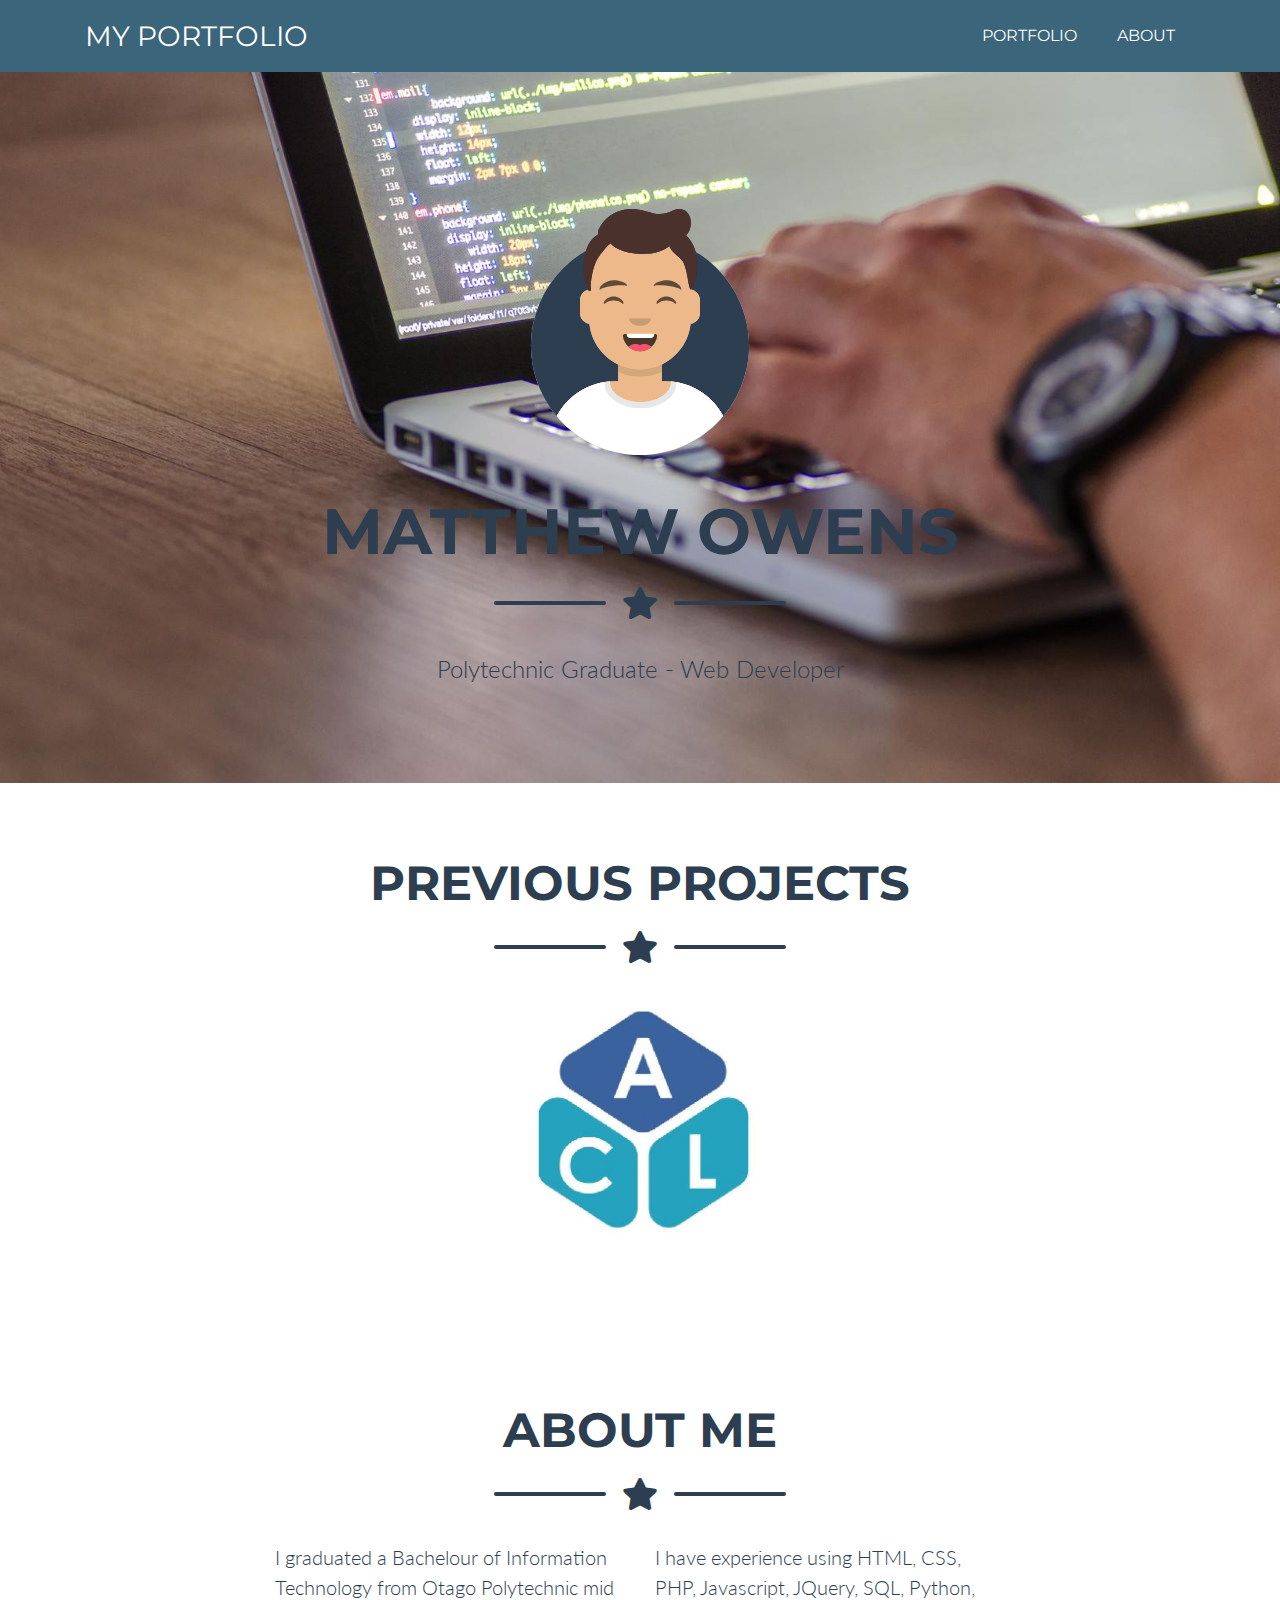
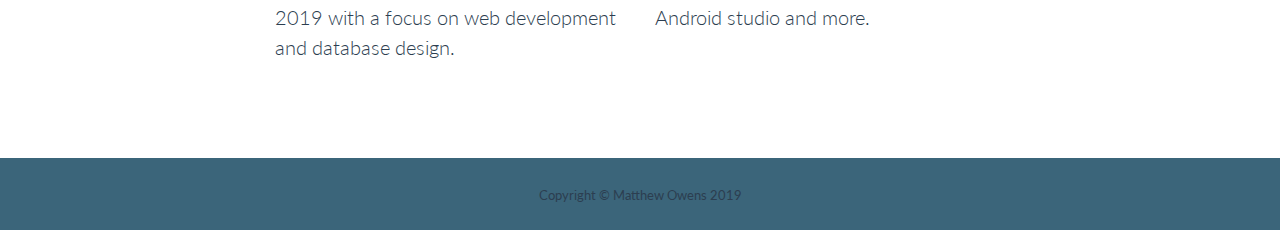
==== index.html @ a4ea327f "Working on background image css" ====
<!DOCTYPE html>
<html lang="en">

<head>

  <meta charset="utf-8">
  <meta name="viewport" content="width=device-width, initial-scale=1, shrink-to-fit=no">
  <meta name="description" content="">
  <meta name="author" content="">

  <!-- Custom favicon -->
  <link rel="icon" href="/img/favicon.png">

  <title>My Portfolio - Matthew Owens</title>

  <!-- Custom fonts for this theme -->
  <link href="vendor/fontawesome-free/css/all.min.css" rel="stylesheet" type="text/css">
  <link href="https://fonts.googleapis.com/css?family=Montserrat:400,700" rel="stylesheet" type="text/css">
  <link href="https://fonts.googleapis.com/css?family=Lato:400,700,400italic,700italic" rel="stylesheet" type="text/css">

  <!-- Theme CSS -->
  <link href="css/freelancer.css" rel="stylesheet">

</head>

<body id="page-top">

  <!-- Navigation -->
  <nav class="navbar navbar-expand-lg bg-secondary text-uppercase fixed-top" id="mainNav">
    <div class="container">
      <a class="navbar-brand js-scroll-trigger" href="index.html">My Portfolio</a>
      <button class="navbar-toggler navbar-toggler-right text-uppercase font-weight-bold bg-primary text-white rounded" type="button" data-toggle="collapse" data-target="#navbarResponsive" aria-controls="navbarResponsive" aria-expanded="false" aria-label="Toggle navigation">
        Menu
        <i class="fas fa-bars"></i>
      </button>
      <div class="collapse navbar-collapse" id="navbarResponsive">
        <ul class="navbar-nav ml-auto">
          <li class="nav-item mx-0 mx-lg-1">
            <a class="nav-link py-3 px-0 px-lg-3 rounded js-scroll-trigger" href="#portfolio">Portfolio</a>
          </li>
          <li class="nav-item mx-0 mx-lg-1">
            <a class="nav-link py-3 px-0 px-lg-3 rounded js-scroll-trigger" href="#about">About</a>
          </li>
        </ul>
      </div>
    </div>
  </nav>

  <!-- Masthead -->
  <header class="masthead text-white text-center bg-primary">
    <div class="container d-flex align-items-center flex-column">
      <div class=" blurImage"></div><!--The background image-->

      <!-- Masthead Avatar Image -->
      <img class="masthead-avatar mb-5" src="img/avataaars.svg" alt="">

      <!-- Masthead Heading -->
      <h1 class="masthead-heading text-uppercase mb-0">Matthew Owens</h1>

      <!-- Icon Divider -->
      <div class="divider-custom divider-light">
        <div class="divider-custom-line"></div>
        <div class="divider-custom-icon">
          <i class="fas fa-star"></i>
        </div>
        <div class="divider-custom-line"></div>
      </div>

      <!-- Masthead Subheading -->
      <p class="masthead-subheading font-weight-light mb-0">Polytechnic Graduate - Web Developer</p>

    </div>
  </header>

  <!-- Portfolio Section -->
  <section class="page-section portfolio" id="portfolio">
    <div class="container">

      <!-- Portfolio Section Heading -->
      <h2 class="page-section-heading text-center text-uppercase text-secondary mb-0">Previous Projects</h2>

      <!-- Icon Divider -->
      <div class="divider-custom">
        <div class="divider-custom-line"></div>
        <div class="divider-custom-icon">
          <i class="fas fa-star"></i>
        </div>
        <div class="divider-custom-line"></div>
      </div>

      <!-- Portfolio Grid Items -->
      <div class="row">

        <!-- Portfolio Item 1 -->
        <div class="col-md-3 col-lg-12">
          <div class="portfolio-item mx-auto" >
            <a href='acl.html'>
            <div class="portfolio-item-caption d-flex align-items-center justify-content-center h-100 w-100">
              <div class="portfolio-item-caption-content text-center text-white">
                <i class="fas fa-plus fa-3x"></i>
              </div>
            </div>
            <img class="img-fluid" src="img/portfolio/acl.png" alt="">
            </a>
          </div>
        </div>


      

      </div>
      <!-- /.row -->

    </div>
  </section>

  <!-- About Section -->
  <section class="page-section text-white mb-0" id="about">
    <div class="container">

      <div id="bg-primary"></div>
      <!-- About Section Heading -->
      <h2 class="page-section-heading text-center text-uppercase text-white">About Me</h2>

      <!-- Icon Divider -->
      <div class="divider-custom divider-light">
        <div class="divider-custom-line"></div>
        <div class="divider-custom-icon">
          <i class="fas fa-star"></i>
        </div>
        <div class="divider-custom-line"></div>
      </div>

      <!-- About Section Content -->
      <div class="row">
        <div class="col-lg-4 ml-auto">
          <p class="lead">I graduated a Bachelour of Information Technology from Otago Polytechnic mid 2019 with a focus on web development and database design.</p>
        </div>
        <div class="col-lg-4 mr-auto">
          <p class="lead">I have experience using HTML, CSS, PHP, Javascript, JQuery, SQL, Python, Android studio and more. </p>
        </div>
      </div>

    </div>
  </section>



  <!-- Copyright Section -->
  <section class="copyright py-4 text-center text-white">
    <div class="container">
      <small>Copyright &copy; Matthew Owens 2019</small>
    </div>
  </section>

</body>
</html>
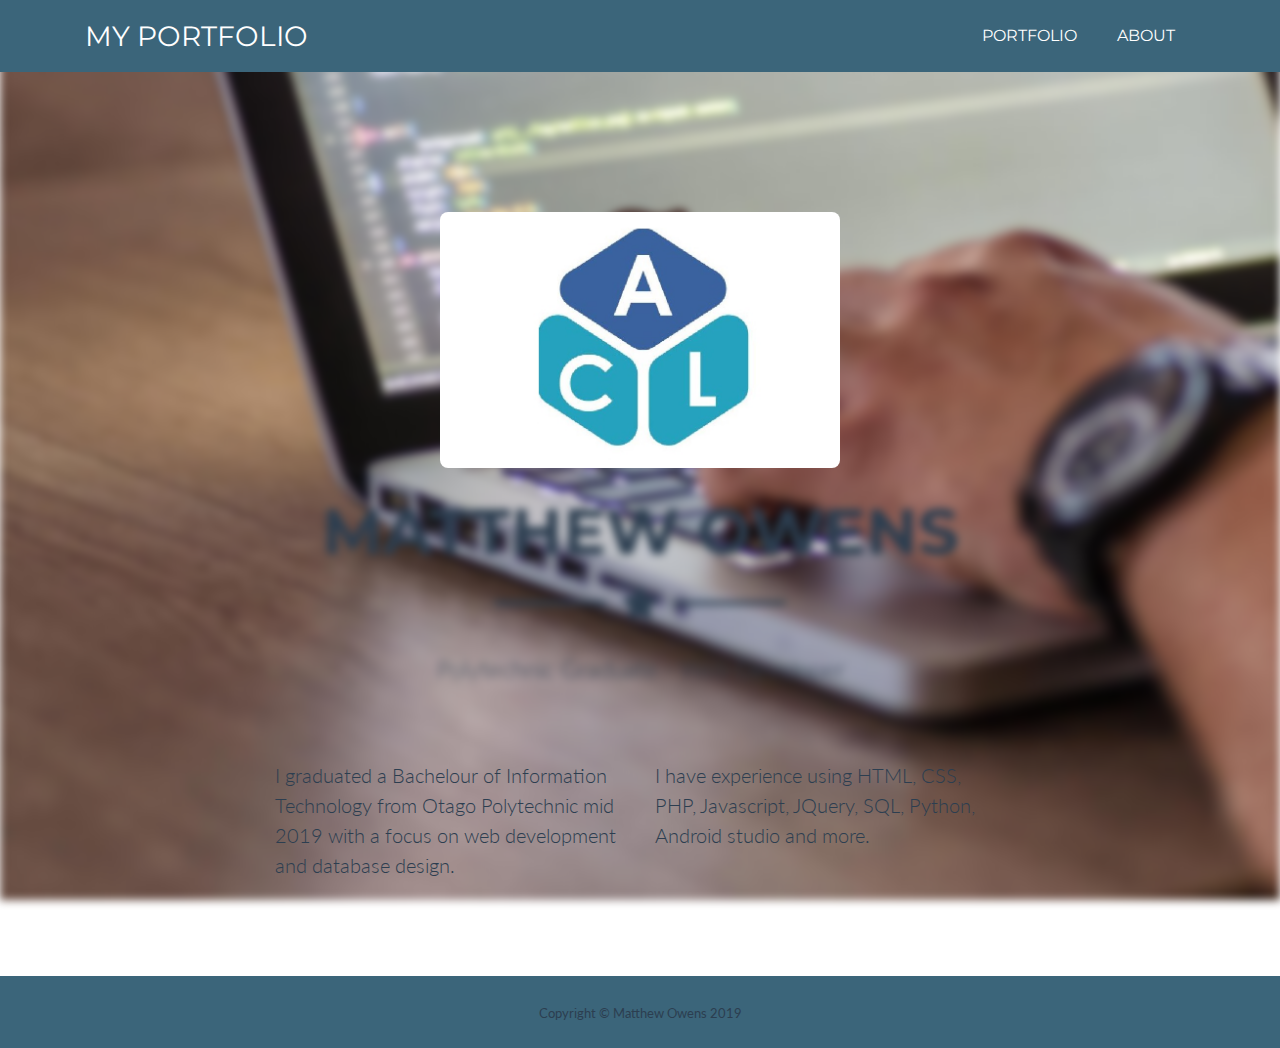
==== commit 2c0bfe37: "Working on background image css" ====
--- a/index.html
+++ b/index.html
@@ -47,7 +47,7 @@
   </nav>
 
   <!-- Masthead -->
-  <header class="masthead text-white text-center bg-primary">
+  <header class="masthead text-white text-center bg-primary blurImage">
     <div class="container d-flex align-items-center flex-column">
       <div class=" blurImage"></div><!--The background image-->
 
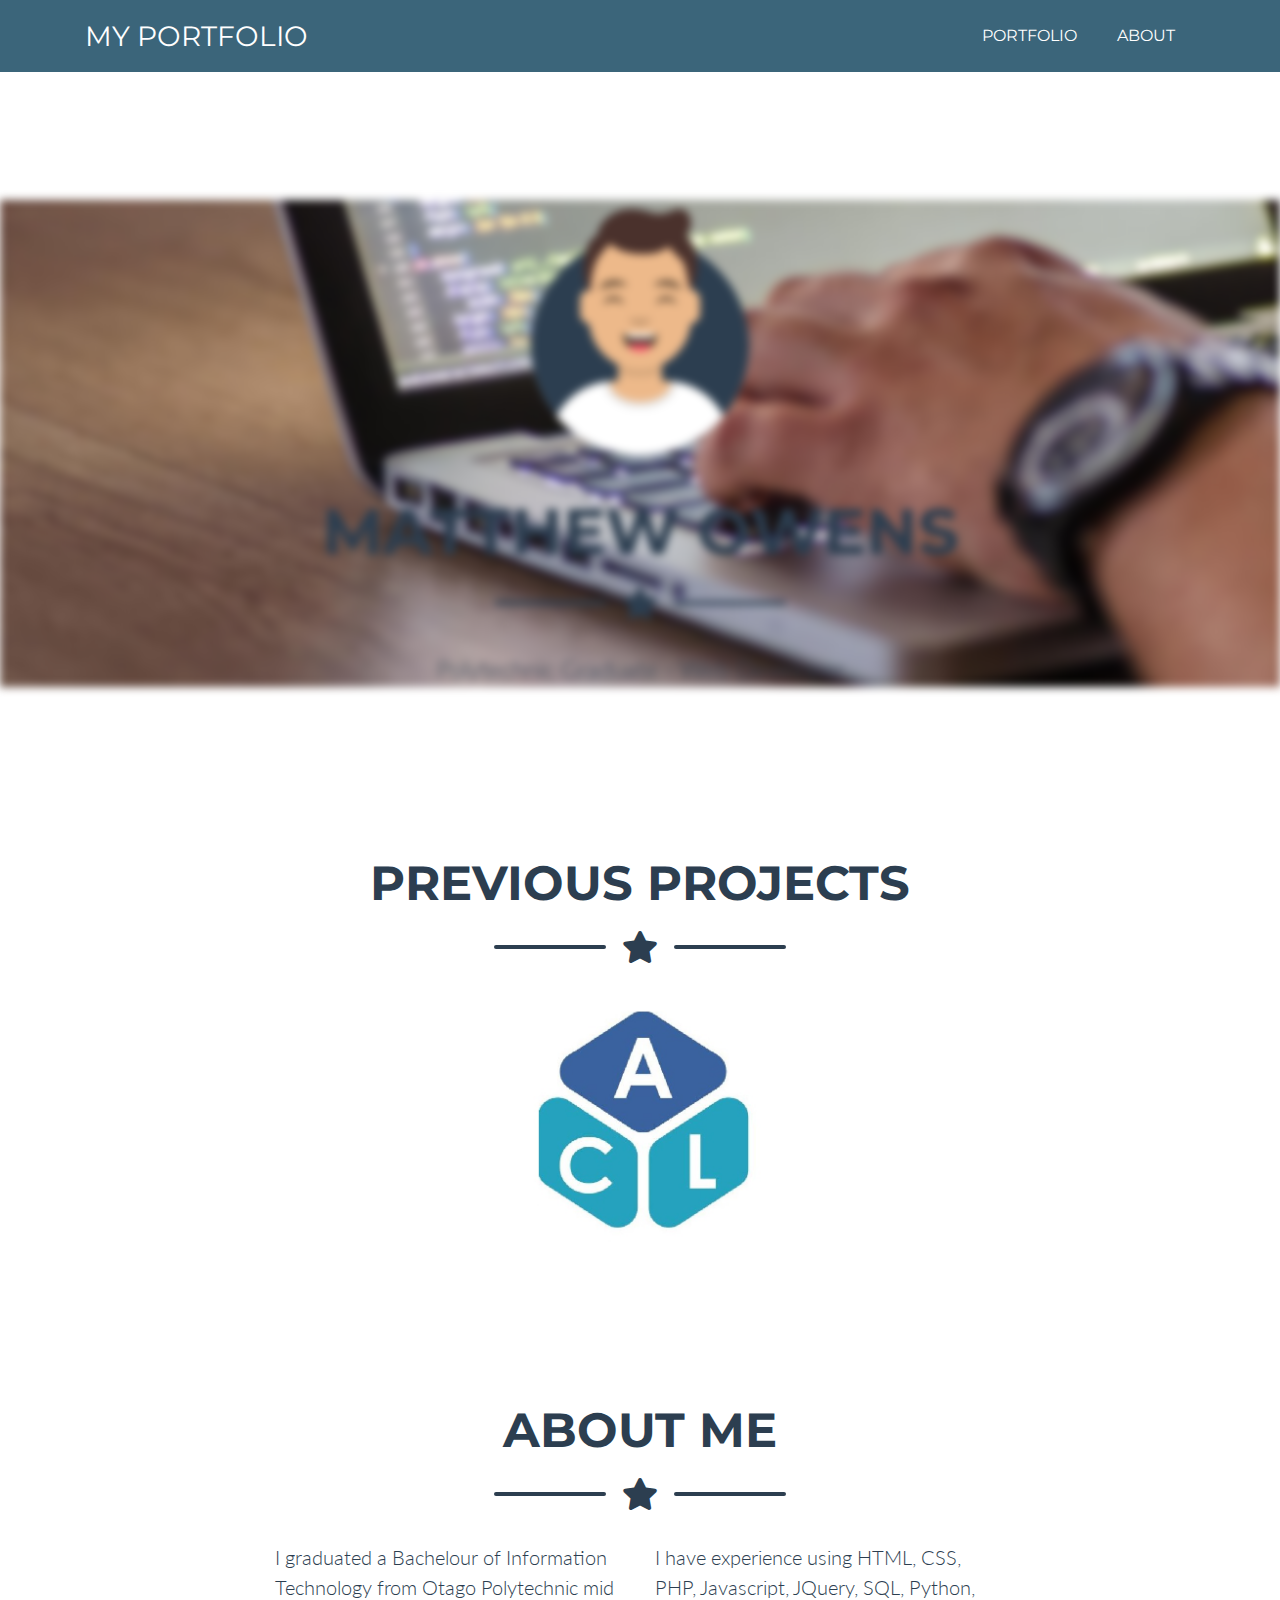
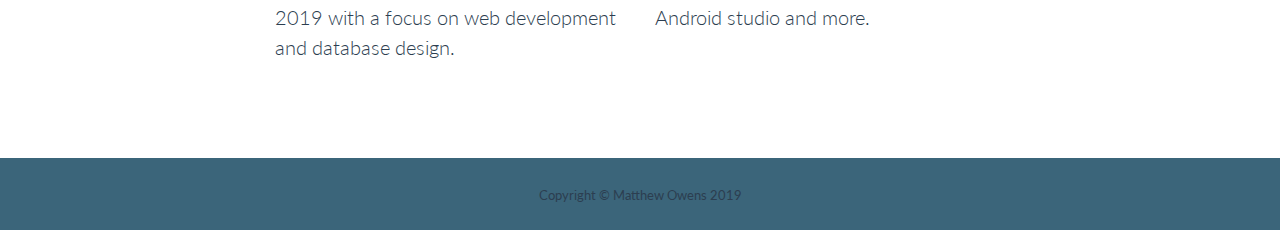
==== commit 13b9b393: "Working on background image css" ====
--- a/index.html
+++ b/index.html
@@ -47,28 +47,30 @@
   </nav>
 
   <!-- Masthead -->
-  <header class="masthead text-white text-center bg-primary blurImage">
-    <div class="container d-flex align-items-center flex-column">
-      <div class=" blurImage"></div><!--The background image-->
+  <header class="masthead text-white text-center">
+    <div class="bg-primary blurImage">
+      <div class="container d-flex align-items-center flex-column">
+        <div class=" blurImage"></div><!--The background image-->
 
-      <!-- Masthead Avatar Image -->
-      <img class="masthead-avatar mb-5" src="img/avataaars.svg" alt="">
+        <!-- Masthead Avatar Image -->
+        <img class="masthead-avatar mb-5" src="img/avataaars.svg" alt="">
 
-      <!-- Masthead Heading -->
-      <h1 class="masthead-heading text-uppercase mb-0">Matthew Owens</h1>
+        <!-- Masthead Heading -->
+        <h1 class="masthead-heading text-uppercase mb-0">Matthew Owens</h1>
 
-      <!-- Icon Divider -->
-      <div class="divider-custom divider-light">
-        <div class="divider-custom-line"></div>
-        <div class="divider-custom-icon">
-          <i class="fas fa-star"></i>
+        <!-- Icon Divider -->
+        <div class="divider-custom divider-light">
+          <div class="divider-custom-line"></div>
+          <div class="divider-custom-icon">
+            <i class="fas fa-star"></i>
+          </div>
+          <div class="divider-custom-line"></div>
         </div>
-        <div class="divider-custom-line"></div>
+
+        <!-- Masthead Subheading -->
+        <p class="masthead-subheading font-weight-light mb-0">Polytechnic Graduate - Web Developer</p>
+
       </div>
-
-      <!-- Masthead Subheading -->
-      <p class="masthead-subheading font-weight-light mb-0">Polytechnic Graduate - Web Developer</p>
-
     </div>
   </header>
 
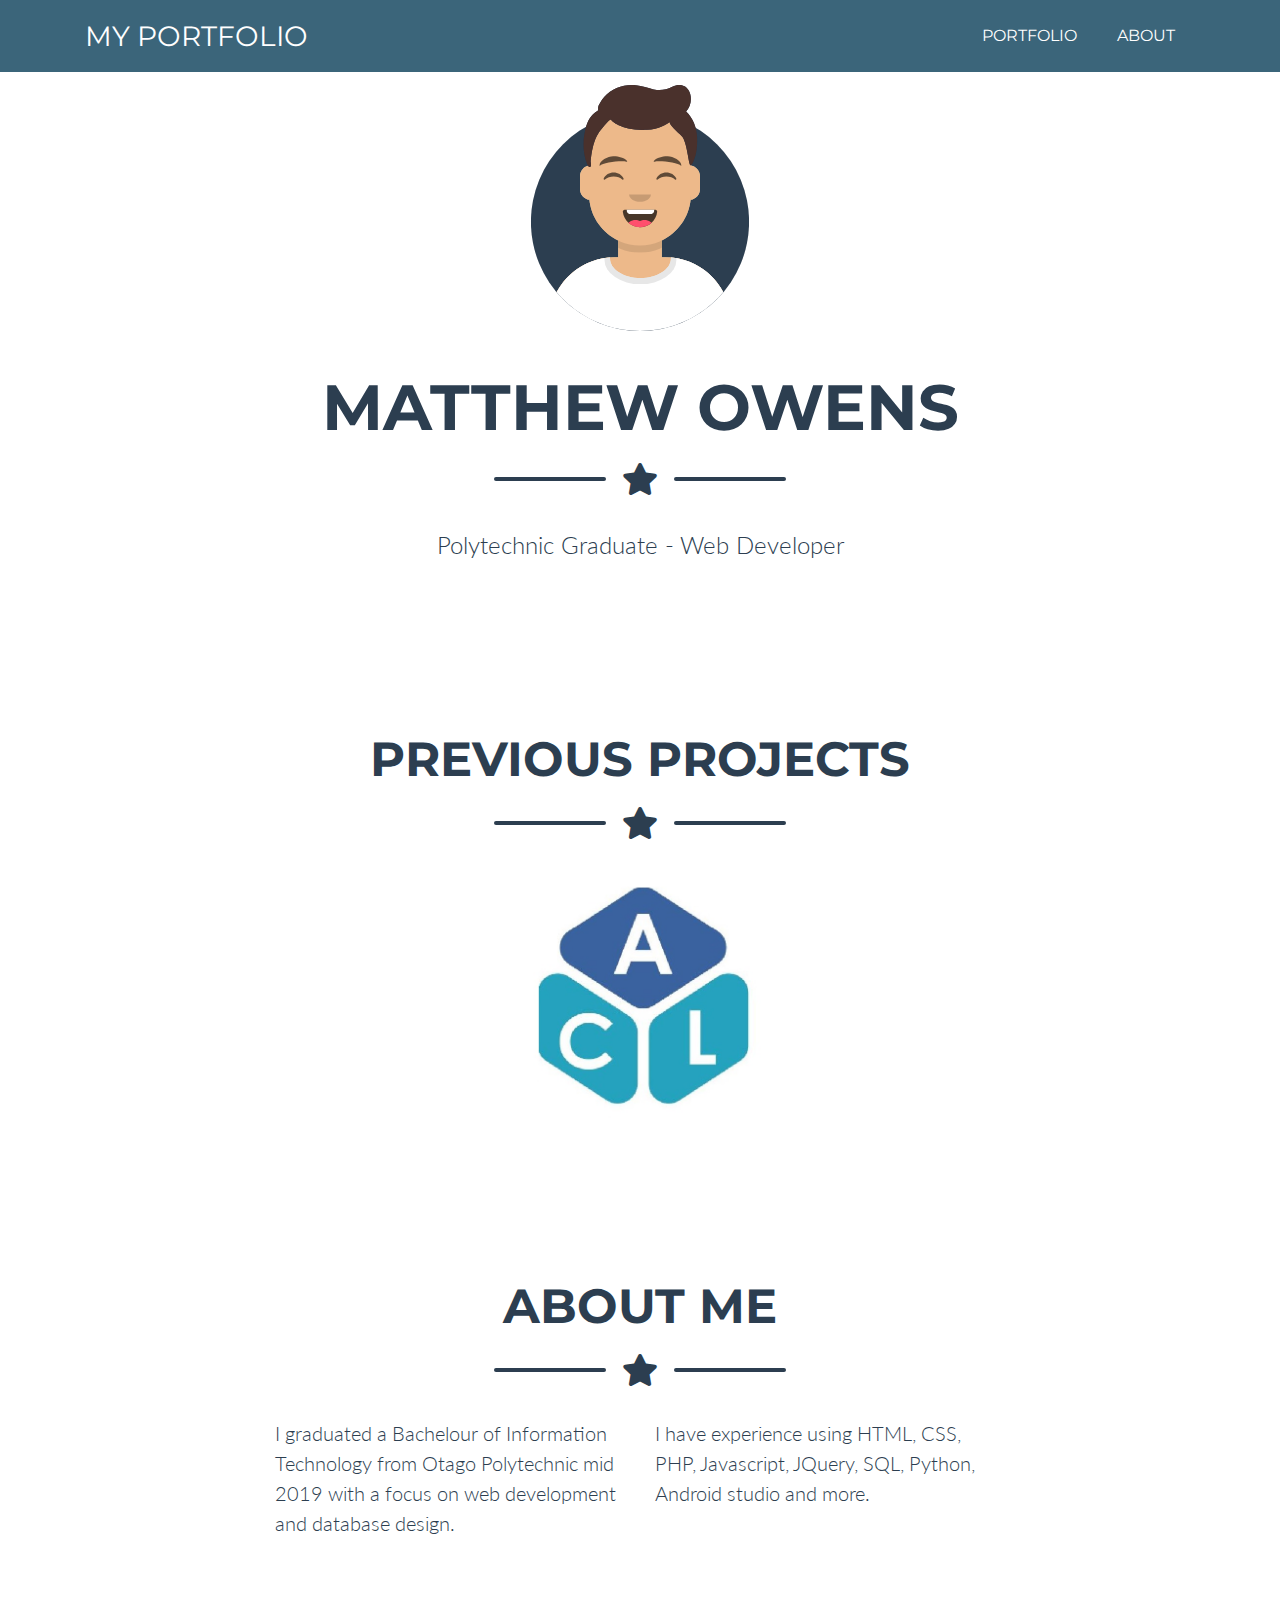
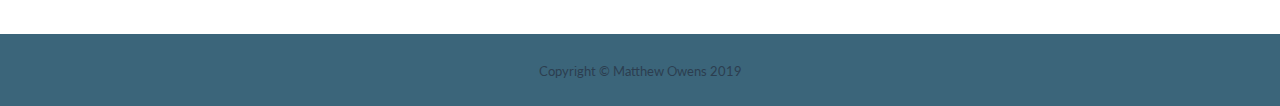
==== commit 6d6cbb6f: "Working on background image css" ====
--- a/index.html
+++ b/index.html
@@ -47,30 +47,28 @@
   </nav>
 
   <!-- Masthead -->
+  <div class="bg-primary blurImage"></div>
   <header class="masthead text-white text-center">
-    <div class="bg-primary blurImage">
-      <div class="container d-flex align-items-center flex-column">
-        <div class=" blurImage"></div><!--The background image-->
+    <div class="container d-flex align-items-center flex-column">
 
-        <!-- Masthead Avatar Image -->
-        <img class="masthead-avatar mb-5" src="img/avataaars.svg" alt="">
+      <!-- Masthead Avatar Image -->
+      <img class="masthead-avatar mb-5" src="img/avataaars.svg" alt="">
 
-        <!-- Masthead Heading -->
-        <h1 class="masthead-heading text-uppercase mb-0">Matthew Owens</h1>
+      <!-- Masthead Heading -->
+      <h1 class="masthead-heading text-uppercase mb-0">Matthew Owens</h1>
 
-        <!-- Icon Divider -->
-        <div class="divider-custom divider-light">
-          <div class="divider-custom-line"></div>
-          <div class="divider-custom-icon">
-            <i class="fas fa-star"></i>
-          </div>
-          <div class="divider-custom-line"></div>
+      <!-- Icon Divider -->
+      <div class="divider-custom divider-light">
+        <div class="divider-custom-line"></div>
+        <div class="divider-custom-icon">
+          <i class="fas fa-star"></i>
         </div>
+        <div class="divider-custom-line"></div>
+      </div>
 
-        <!-- Masthead Subheading -->
-        <p class="masthead-subheading font-weight-light mb-0">Polytechnic Graduate - Web Developer</p>
+      <!-- Masthead Subheading -->
+      <p class="masthead-subheading font-weight-light mb-0">Polytechnic Graduate - Web Developer</p>
 
-      </div>
     </div>
   </header>
 
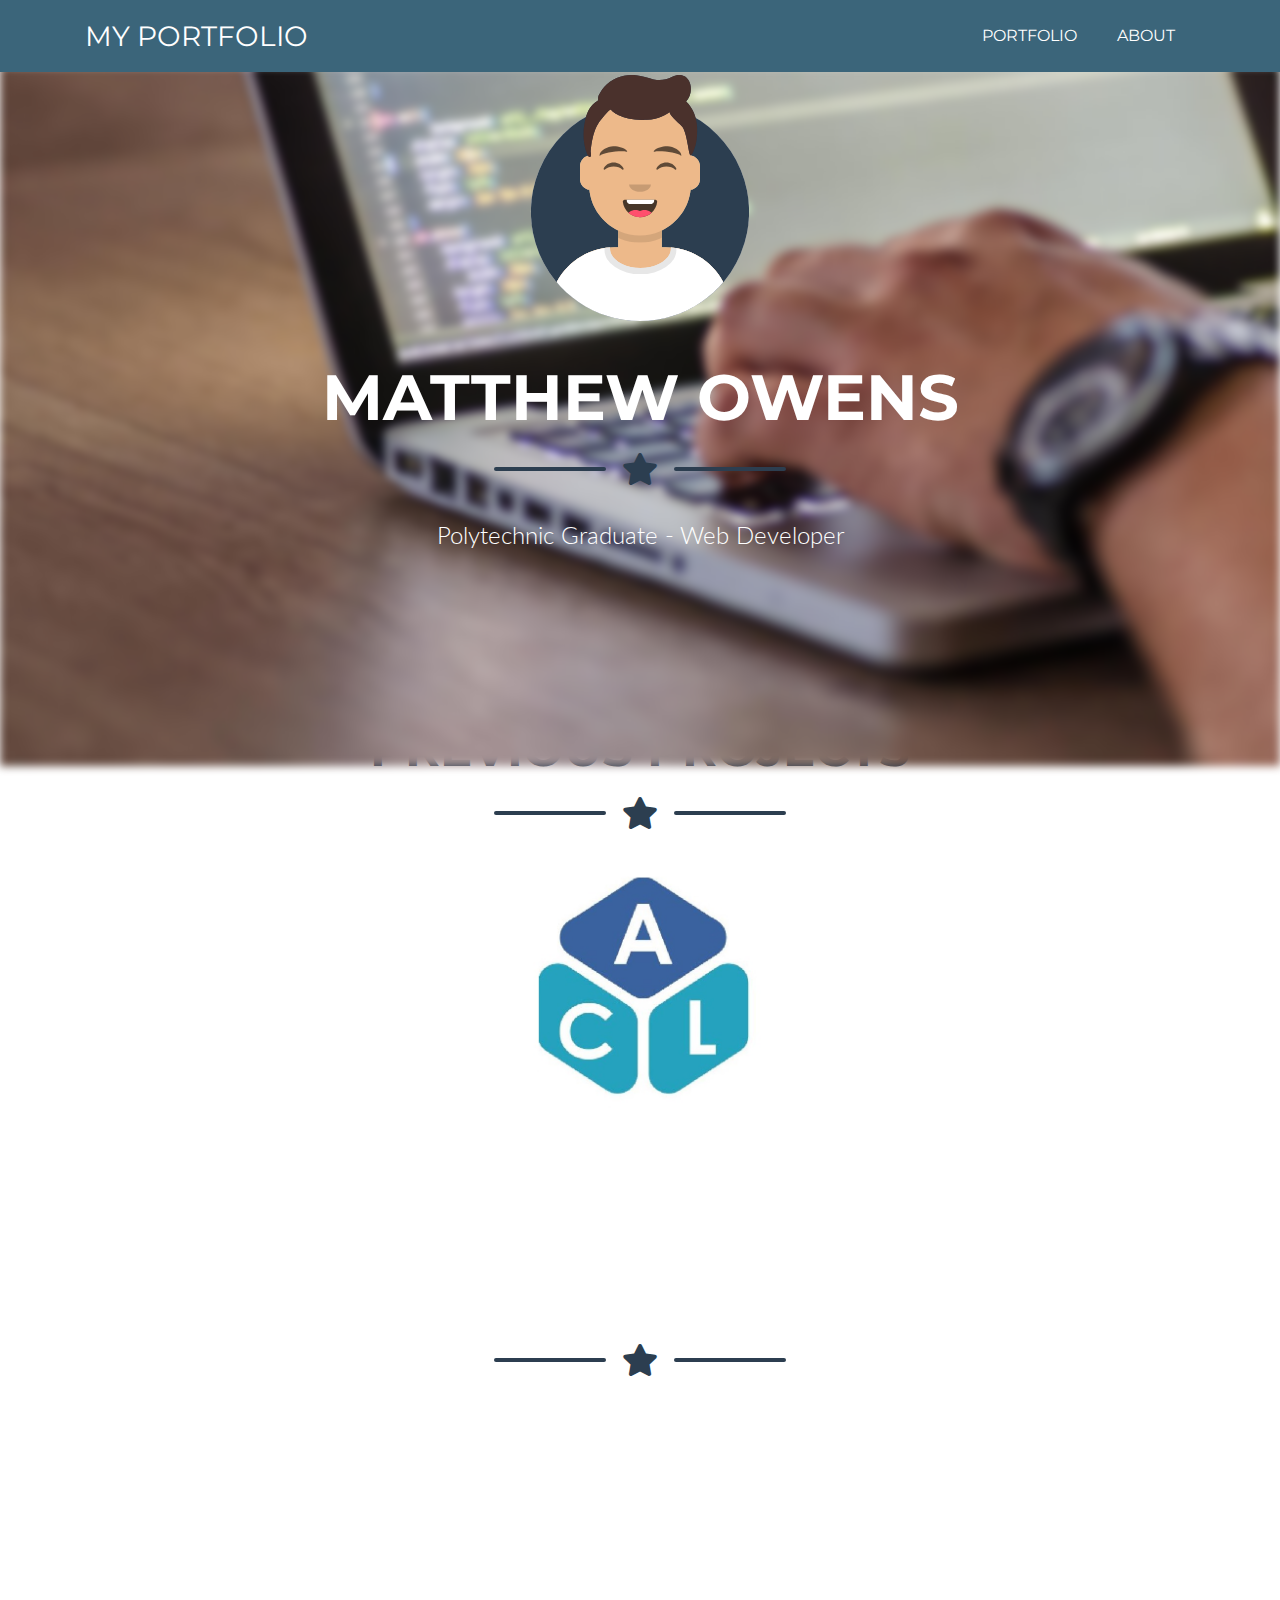
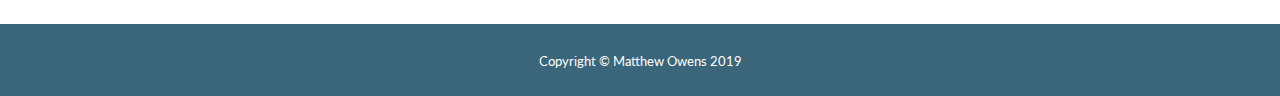
==== commit c69dcc98: "Got background working, adjusting font colours" ====
--- a/index.html
+++ b/index.html
@@ -47,9 +47,11 @@
   </nav>
 
   <!-- Masthead -->
-  <div class="bg-primary blurImage"></div>
   <header class="masthead text-white text-center">
-    <div class="container d-flex align-items-center flex-column">
+
+    <div class="bg-primary blurImage"></div><!--The Background Image-->
+
+    <div class="container d-flex align-items-center flex-column ">
 
       <!-- Masthead Avatar Image -->
       <img class="masthead-avatar mb-5" src="img/avataaars.svg" alt="">
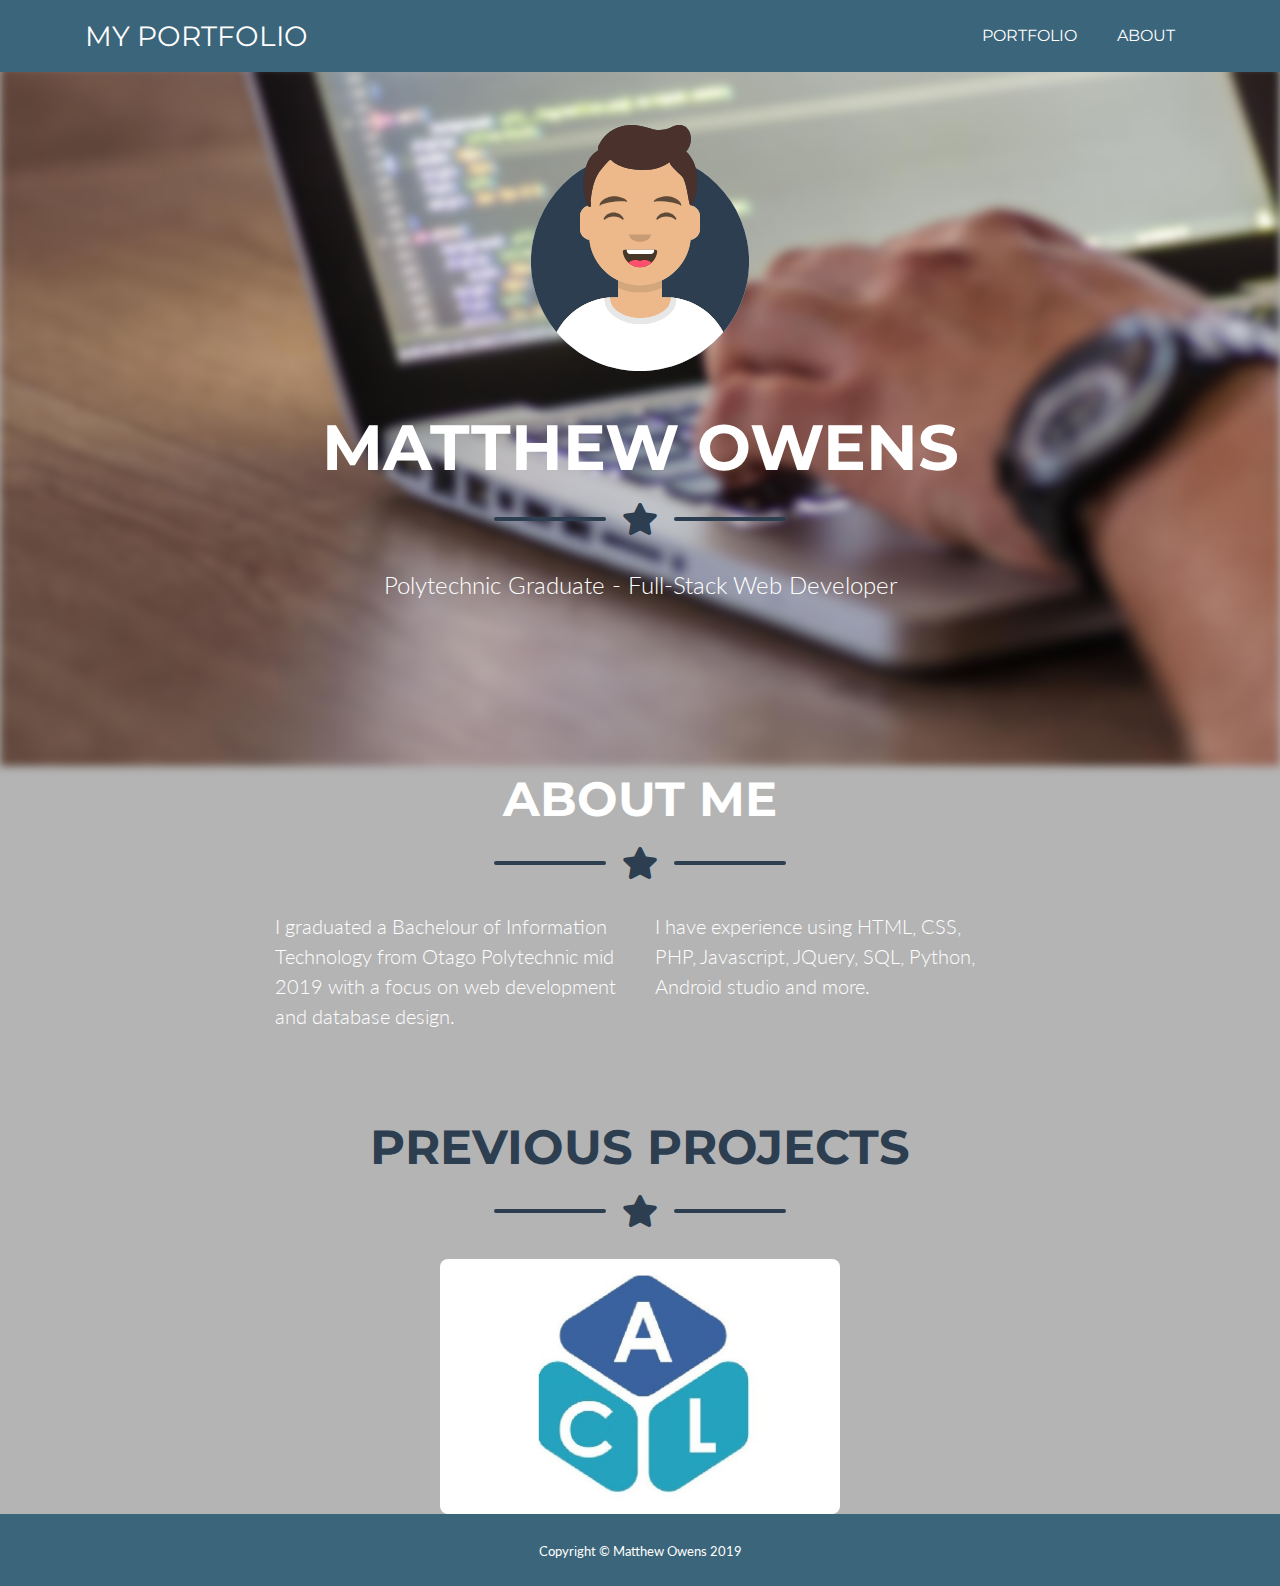
==== commit 45bfde21: "Changed page order" ====
--- a/index.html
+++ b/index.html
@@ -69,10 +69,41 @@
       </div>
 
       <!-- Masthead Subheading -->
-      <p class="masthead-subheading font-weight-light mb-0">Polytechnic Graduate - Web Developer</p>
+      <p class="masthead-subheading font-weight-light mb-0">Polytechnic Graduate - Full-Stack Web Developer</p>
 
     </div>
   </header>
+
+  <!-- About Section -->
+  <section class="page-section text-white mb-0" id="about">
+      <div class="container">
+  
+        <div id="bg-primary"></div>
+        <!-- About Section Heading -->
+        <h2 class="page-section-heading text-center text-uppercase text-white">About Me</h2>
+  
+        <!-- Icon Divider -->
+        <div class="divider-custom divider-light">
+          <div class="divider-custom-line"></div>
+          <div class="divider-custom-icon">
+            <i class="fas fa-star"></i>
+          </div>
+          <div class="divider-custom-line"></div>
+        </div>
+  
+        <!-- About Section Content -->
+        <div class="row">
+          <div class="col-lg-4 ml-auto">
+            <p class="lead">I graduated a Bachelour of Information Technology from Otago Polytechnic mid 2019 with a focus on web development and database design.</p>
+          </div>
+          <div class="col-lg-4 mr-auto">
+            <p class="lead">I have experience using HTML, CSS, PHP, Javascript, JQuery, SQL, Python, Android studio and more. </p>
+          </div>
+        </div>
+  
+      </div>
+    </section>
+  
 
   <!-- Portfolio Section -->
   <section class="page-section portfolio" id="portfolio">
@@ -116,37 +147,6 @@
     </div>
   </section>
 
-  <!-- About Section -->
-  <section class="page-section text-white mb-0" id="about">
-    <div class="container">
-
-      <div id="bg-primary"></div>
-      <!-- About Section Heading -->
-      <h2 class="page-section-heading text-center text-uppercase text-white">About Me</h2>
-
-      <!-- Icon Divider -->
-      <div class="divider-custom divider-light">
-        <div class="divider-custom-line"></div>
-        <div class="divider-custom-icon">
-          <i class="fas fa-star"></i>
-        </div>
-        <div class="divider-custom-line"></div>
-      </div>
-
-      <!-- About Section Content -->
-      <div class="row">
-        <div class="col-lg-4 ml-auto">
-          <p class="lead">I graduated a Bachelour of Information Technology from Otago Polytechnic mid 2019 with a focus on web development and database design.</p>
-        </div>
-        <div class="col-lg-4 mr-auto">
-          <p class="lead">I have experience using HTML, CSS, PHP, Javascript, JQuery, SQL, Python, Android studio and more. </p>
-        </div>
-      </div>
-
-    </div>
-  </section>
-
-
 
   <!-- Copyright Section -->
   <section class="copyright py-4 text-center text-white">
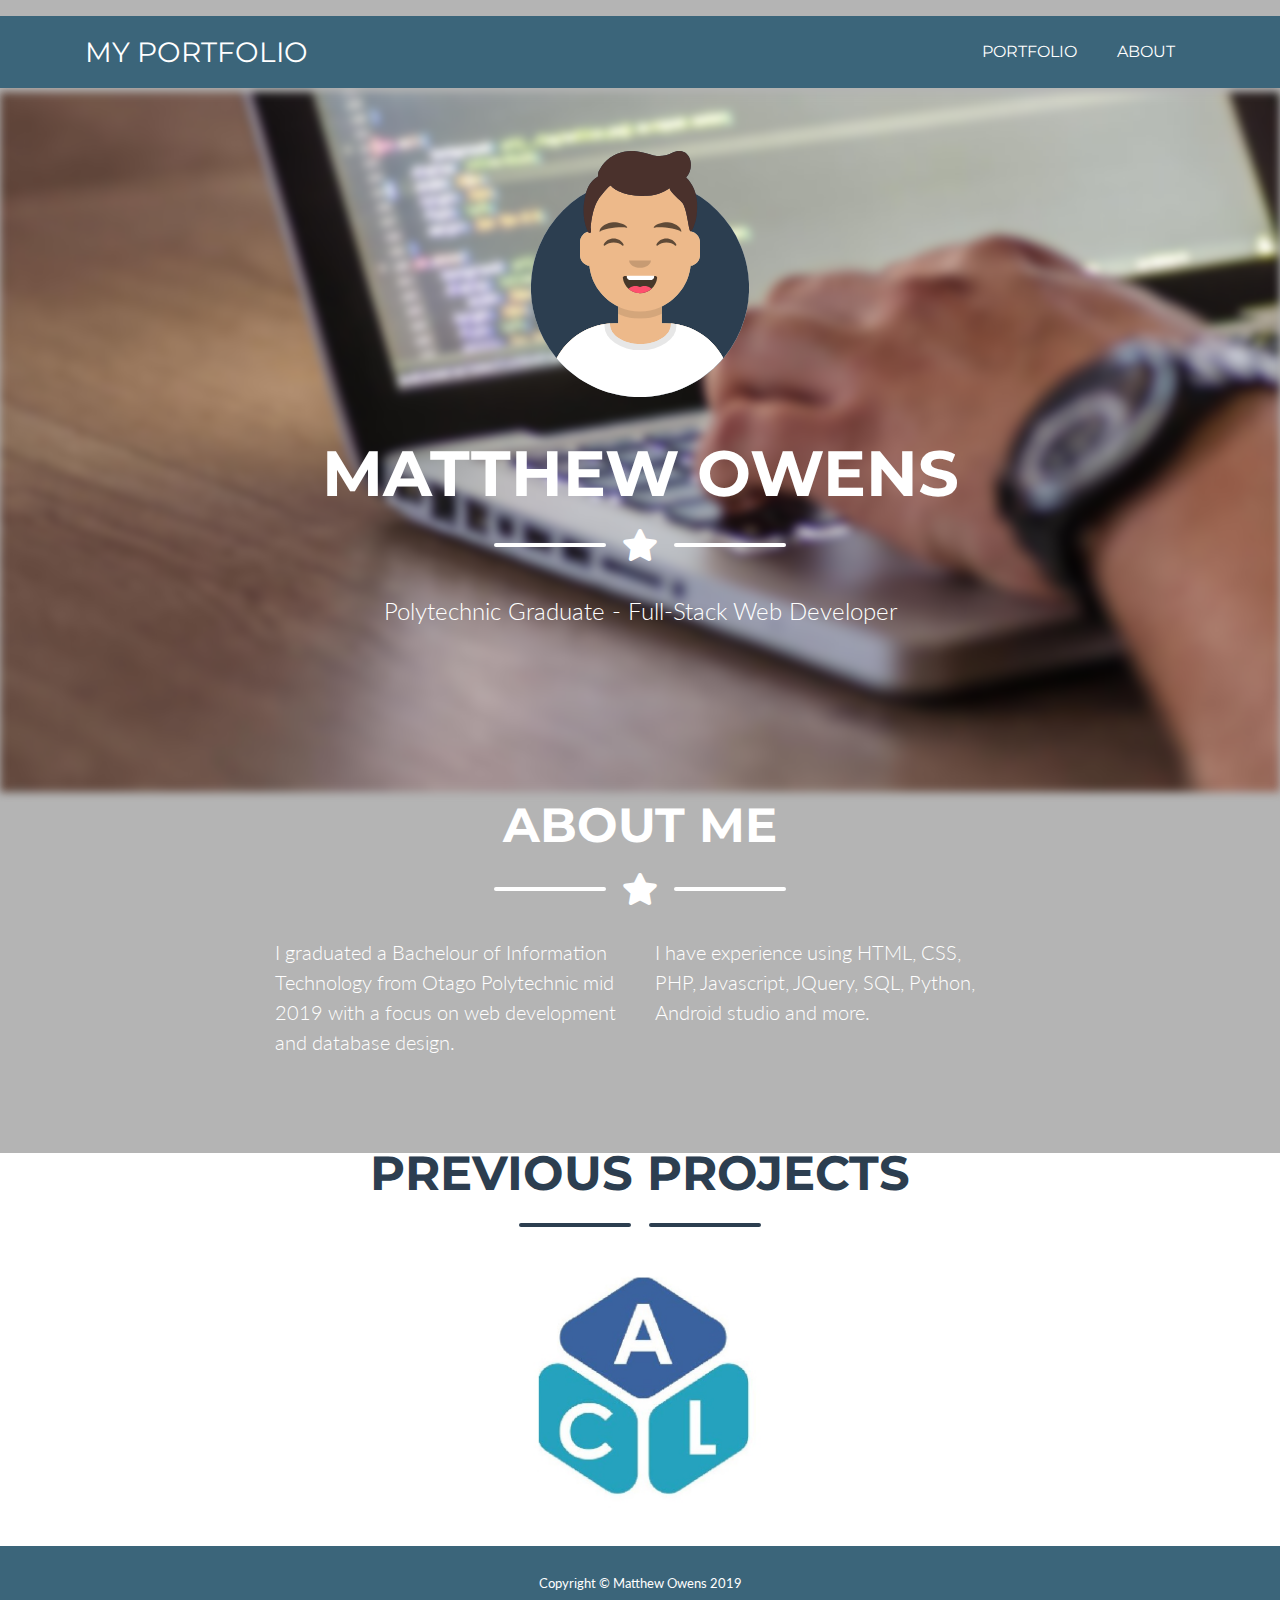
==== commit c940de25: "Adjusting sections to make everything line up" ====
--- a/index.html
+++ b/index.html
@@ -114,11 +114,11 @@
 
       <!-- Icon Divider -->
       <div class="divider-custom">
-        <div class="divider-custom-line"></div>
-        <div class="divider-custom-icon">
+        <div class="divider-custom-line-dark"></div>
+        <div class="divider-custom-icon-dark">
           <i class="fas fa-star"></i>
         </div>
-        <div class="divider-custom-line"></div>
+        <div class="divider-custom-line-dark"></div>
       </div>
 
       <!-- Portfolio Grid Items -->
